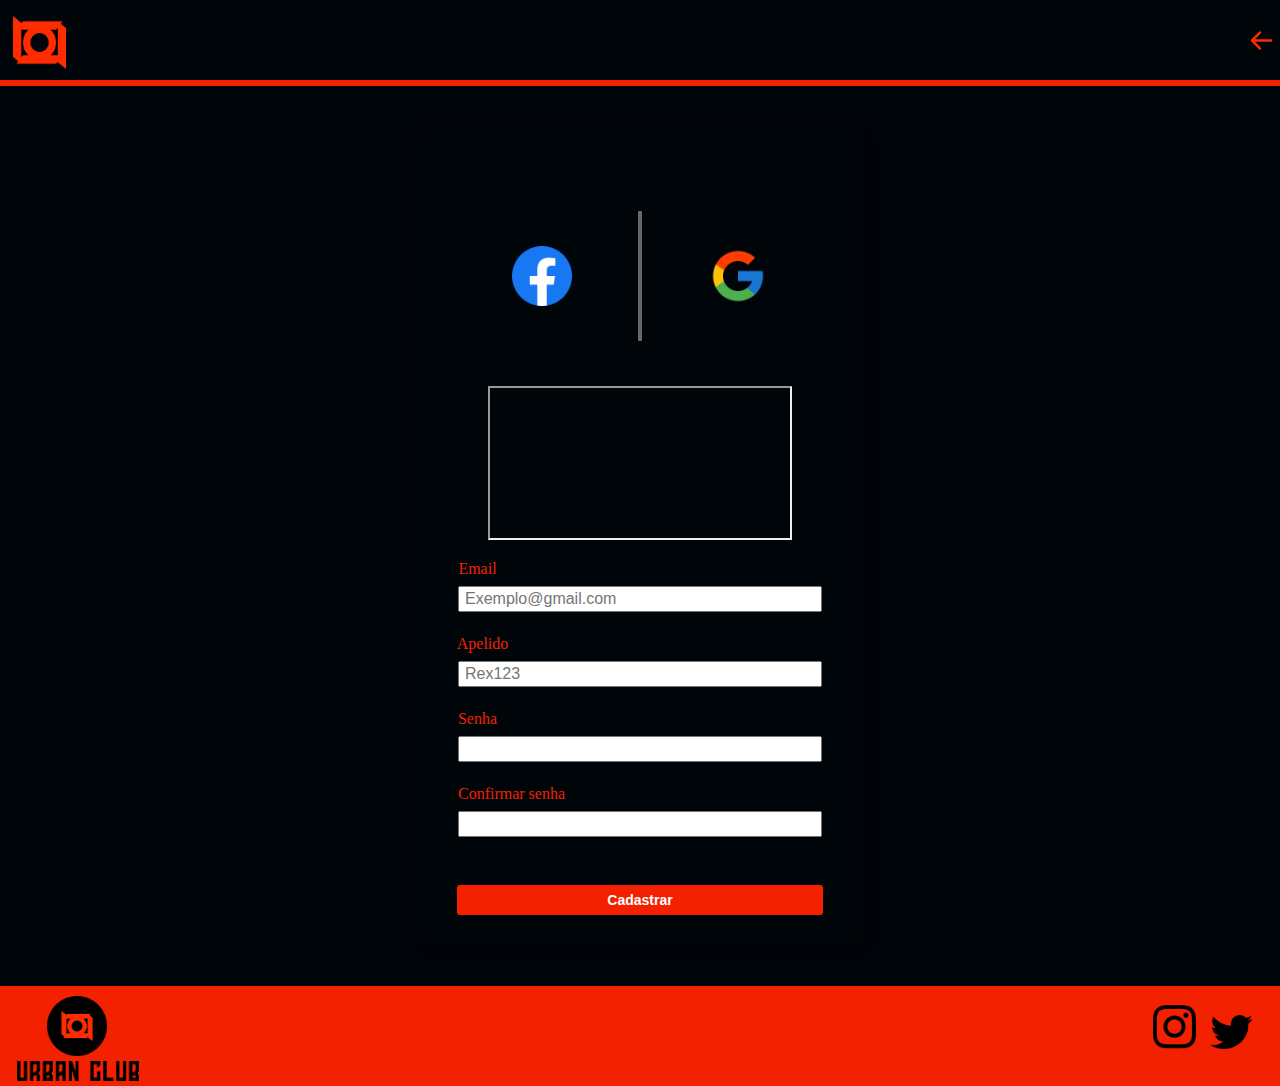
==== cadastro.html @ 5b77568e "teste do banco de dados" ====
<!DOCTYPE html>
<html lang="pt-Br">
<head>
    <meta charset="UTF-8">
    <meta http-equiv="X-UA-Compatible" content="IE=edge">
    <meta name="viewport" content="width=device-width, initial-scale=1.0">
    <link rel="stylesheet" href="style-cadastro.css">

    <title>
        Urban Club 
    </title>
</head>
<body>

    <header>
        <div class="btn-login">

            <button class="logotipo">
                <a href="index.html">
                <img style=" width: 53px; height: 53px;" src="./img/image 10.png" alt="logo" class="logo">
                </a>

            <button class="seta">
               <a href="login.html">
                <img style="background-position: center; background-repeat: repeat; width: 25px ;" src="./img/seta.png">
               </a>
            </button>
        </div>
            <hr>
        </header>
        
        <main id="container">
            
            <form class="login_form" action="" method="post" name="cadastro">
               
            <div class="imagens">
                <img  src="./img/facebook.png" height="60px" >
                <img src="./img/Linha.png " height="130px">
                <img src="./img/google.png" height="60px">
            </div>

    <div id="inputs">
        <iframe src="banco.php"></iframe>
        <div class="input-box-Email">
            <label for="Email">Email</label>
                <div class="input-field" >
                   <input type="email" name="email" required placeholder="Exemplo@gmail.com">
                   <br><br>
                </div>
        </div>
        <div class="input-box-Apelido">
            <label for="Apelido">Apelido</label>
                <div class="input-field">
                   <input type="text" name="apelido" required placeholder="Rex123">
                   <br><br>
                   </div>
        </div>
        <div class="input-box-senha">
            <label for="Senha">Senha</label>
                <div class="input-field">
                   <input type="password" name="senha" id="senha" required>
                   <br><br>
                </div>
        </div>
        <div class="input-box-confirmar-senha">
            <label for="confirmar-senha">Confirmar senha</label>
                <div class="input-field">
                   <input type="password" name="confirmar-senha" id= "confirmar-senha" required>
                   <br><br>
                   </div>
        </div>
    </div>
            <button class="botao-cadastrar" type="submit" href="conta.html"> 
                Cadastrar
            </button>
    </form> 
 </main>


    
    <main id="content-primary">
    </main>
    <footer>
        <button class="pe">
            <a href="index.html">
        <img src="./img/logope.png" height="60px"class="pe1">
        <img src="./img/texto.png" height="20px" class="pe2"> 
            </a> 
      </button>
      <div class="redes">
      <a href="https://www.instagram.com/UrbanClubSantos/"><img src="./img/insta.png"></a> 
      <img src="./img/twitter.png">
    </div>
    </footer>
</body>
</html>
---- style-cadastro.css ----
*{
    font-family: 'Roboto Flex' sans-serif;
    margin: 0;
    padding: 0;
    text-decoration: none;
}

body{ 
    background-color: #00050a;
    font-family: 'Roboto Flex' sans-serif;
    height: 100vh;
    width:100% 
}
label{
    color: #ffff;
}

#container{
    height:100vh;
    width: 100%;
    display: flex;
    align-items: center;
    justify-content: center;
}

.login_form{
    background-color: #00050a;
    display: flex;
    flex-direction: column;
    padding: 30px 40px;
    border-radius: 8px;
    gap: 45px;
    box-shadow: 5px 5px 8px rgba(0,0,0, 0.336);
    height: fit-content;
    list-style: none;
    justify-content: space-around;
    text-align: center; 
}

.btn-login {
    display: flex;
    justify-content: space-between;
}

.btn-login button {
    width: 2.0%;
    margin-right: 1.0%;
    background-color: transparent;
    border: none;
    margin-inline: 1%;
}


.btn-login button:hover {
    cursor: pointer;
    transition: 200ms;
}
.btn-login .seta img{
 transform: rotate(180deg);
 height: 25px;
 margin-bottom: -5px;

}


.btn-login .logotipo {
    width: 2.9%;
    margin-left: 0.5%;
    margin-bottom: 0.1%;
    margin-top: 0.7%;
}
.imagens{
    display: flex;
    justify-content: space-between;
    align-items: center;
    height: 13%;
    margin-top: 14.5%;
    margin-inline: 15%;
}

.imagens img{
    vertical-align:middle
}

#inputs{
    display:flex;
    flex-direction: column;
    align-items: center;
    justify-content: center;
    gap: 20px;
}

.input-field{
    font-size: 14px;
    display: flex;
    justify-content: space-around;
    align-items: center;
}

.input-box-Email, .input-box-senha, .input-box-Apelido, .input-box-confirmar-senha{
    display:flex;
    flex-direction: column;
    align-items: center;
    justify-content: center;
    gap: 15px;
    cursor: text;
    border-bottom: #F42100;
}
.input-box-Email label, .input-box-senha label {
    font-size: 16px;
    margin-right: 325px;
    margin-bottom: -10px;
    color: #F42100;
}

.input-box-Apelido label {
    font-size: 16px;
    margin-right: 315px;
    margin-bottom: -10px;
    color: #F42100;
}

.input-box-confirmar-senha label{
    font-size: 16px;
    margin-right: 257px;
    margin-bottom: -10px;
    color: #F42100;
}

.input-check{
    font-size: 14px;
    margin-right: 253px;
    margin-bottom: 2px;
    margin-top: -10px;
    padding: 1px;
}

.input-field input{
    width: 350px;
    height: 22px;
    font-size: 16px;
    padding: 0px 5px;
}

p{
    font-family: 'Roboto Flex' sans-serif;
    text-decoration: none;
    font-size: 14px;
    color: #F42100;
}

button{
    border: none;
    background-color: #F42100;
    color: white;
    padding: 7px;
    font-size: 14px;
    border-radius: 3px;
    font-weight: bold;
    cursor: pointer;
}

.login h1{
    align-items: center;
    justify-content: space-around;

}
.pe{
    float: left;
}
.pe1{
    margin-top: 3px;
    position: absolute;
    margin-left: 40px;
}
.pe2{
  margin-bottom: -75px;
  margin-left: 10px;
}
.Seta-Volta{
   background-color: #00050a; 
   border-color: #00050a;
}
.vl {
  border-left: 6px solid #F42100;
  height: 13%;
  margin-top: 14.5%;
  position: absolute;
  text-align: center;
  left: 50%;
  margin-left: -3px;
  top: 0;
}
hr{
    top: 150px;
    width: 100%;
    height: 6px;
    background-color:#F42100;
    border: none;
}
.redes{
    margin-top: 1.5%;
   float: right;
   
  }
  .redes img{
    margin-right: 10px;
    width: 30%;
  }
footer{
    background-color: #F42100;
    color: #FFF;
    width: 100%;
    height: 100px;    
    text-align: center;
    line-height: 1px;
    bottom: 0;
    position:bottom;
  }
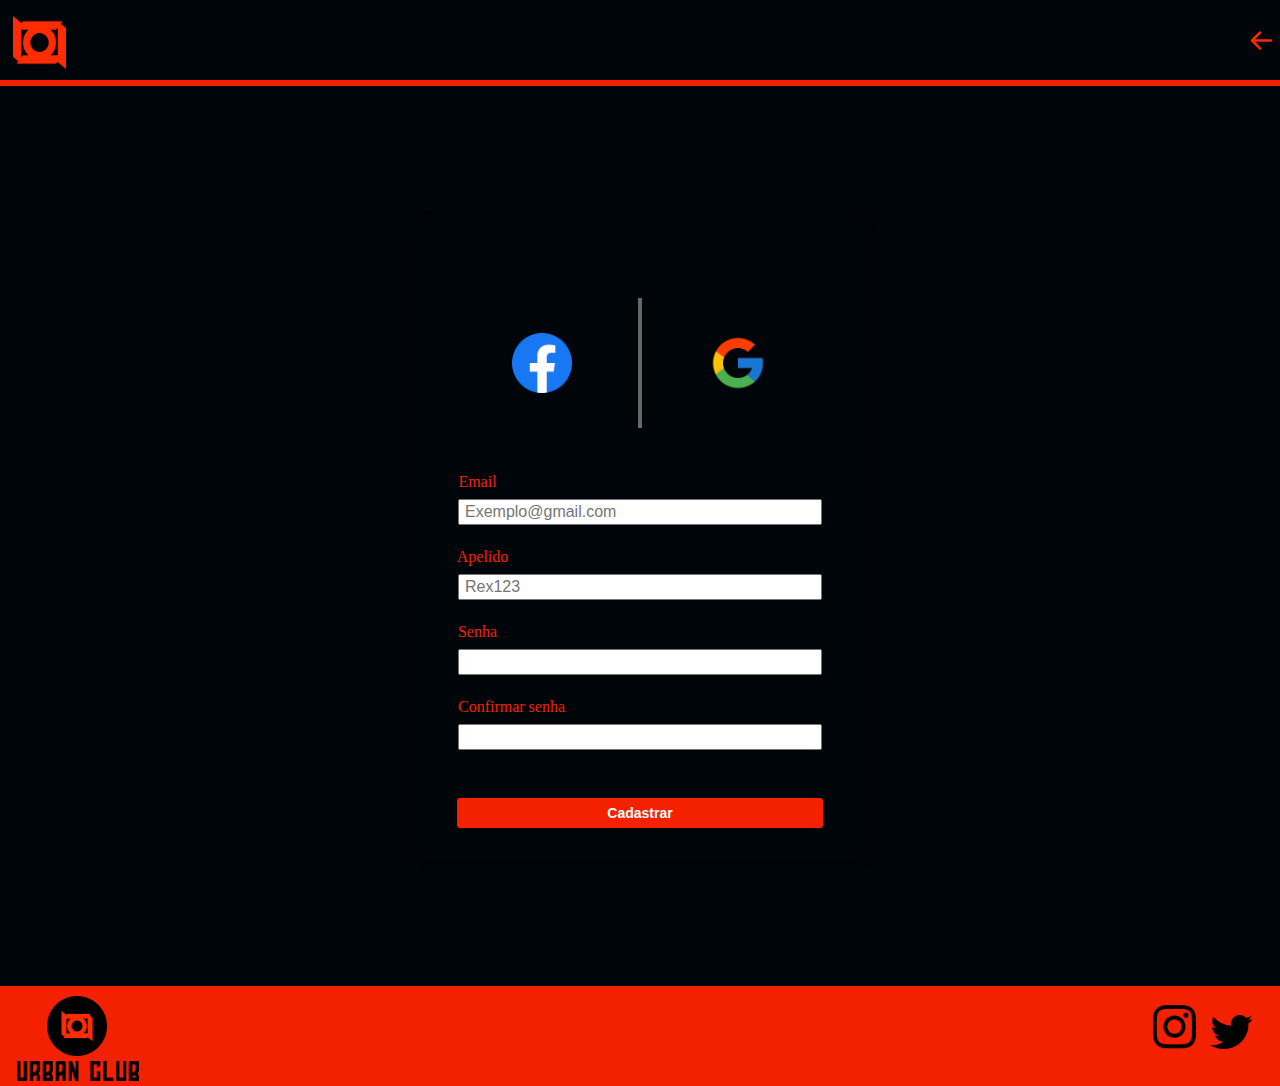
==== commit 3eccb51a: "não sei" ====
--- a/cadastro.html
+++ b/cadastro.html
@@ -40,7 +40,6 @@
             </div>
 
     <div id="inputs">
-        <iframe src="banco.php"></iframe>
         <div class="input-box-Email">
             <label for="Email">Email</label>
                 <div class="input-field" >
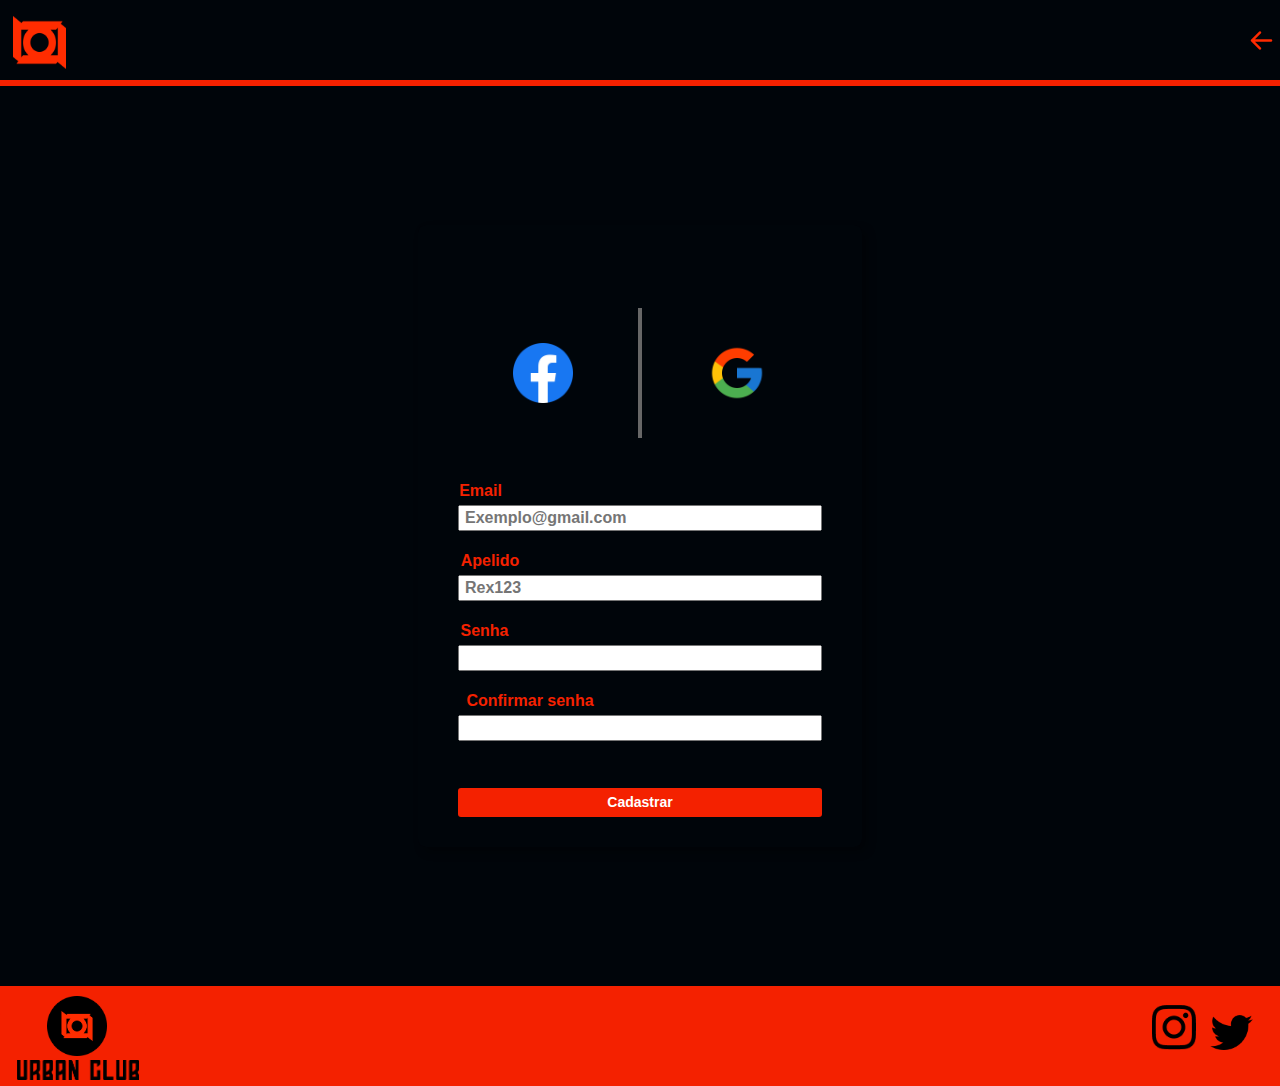
==== commit 2d887faa: "tentativar de conexao com o banco de dados" ====
--- a/cadastro.html
+++ b/cadastro.html
@@ -1,3 +1,4 @@
+
 <!DOCTYPE html>
 <html lang="pt-Br">
 <head>
@@ -31,7 +32,7 @@
         
         <main id="container">
             
-            <form class="login_form" action="" method="post" name="cadastro">
+            <form class="login_form" action="cadastro.php" method="post" name="cadastro">
                
             <div class="imagens">
                 <img  src="./img/facebook.png" height="60px" >
@@ -43,14 +44,14 @@
         <div class="input-box-Email">
             <label for="Email">Email</label>
                 <div class="input-field" >
-                   <input type="email" name="email" required placeholder="Exemplo@gmail.com">
+                   <input type="email" name="email" id= "email" required placeholder="Exemplo@gmail.com">
                    <br><br>
                 </div>
         </div>
         <div class="input-box-Apelido">
             <label for="Apelido">Apelido</label>
                 <div class="input-field">
-                   <input type="text" name="apelido" required placeholder="Rex123">
+                   <input type="text" name="apelido" id="apelido" required placeholder="Rex123">
                    <br><br>
                    </div>
         </div>
--- a/style-cadastro.css
+++ b/style-cadastro.css
@@ -1,13 +1,16 @@
 *{
-    font-family: 'Roboto Flex' sans-serif;
+    font-family: 'Roboto', sans-serif;
+    font-weight: 900;
+    line-height: 15px;
     margin: 0;
     padding: 0;
     text-decoration: none;
 }
 
 body{ 
+    font-family: 'Roboto', sans-serif;
+
     background-color: #00050a;
-    font-family: 'Roboto Flex' sans-serif;
     height: 100vh;
     width:100% 
 }
@@ -106,23 +109,28 @@
     cursor: text;
     border-bottom: #F42100;
 }
-.input-box-Email label, .input-box-senha label {
-    font-size: 16px;
-    margin-right: 325px;
-    margin-bottom: -10px;
-    color: #F42100;
-}
-
+.input-box-Email label{
+    font-size: 16px;
+    margin-right: 319px;
+    margin-bottom: -10px;
+    color: #F42100;
+}
+.input-box-senha label{
+    font-size: 16px;
+    margin-bottom: -10px;
+    color: #F42100;
+    margin-right: 311px;   
+}
 .input-box-Apelido label {
     font-size: 16px;
-    margin-right: 315px;
+    margin-right: 300px;
     margin-bottom: -10px;
     color: #F42100;
 }
 
 .input-box-confirmar-senha label{
     font-size: 16px;
-    margin-right: 257px;
+    margin-right: 220px;
     margin-bottom: -10px;
     color: #F42100;
 }
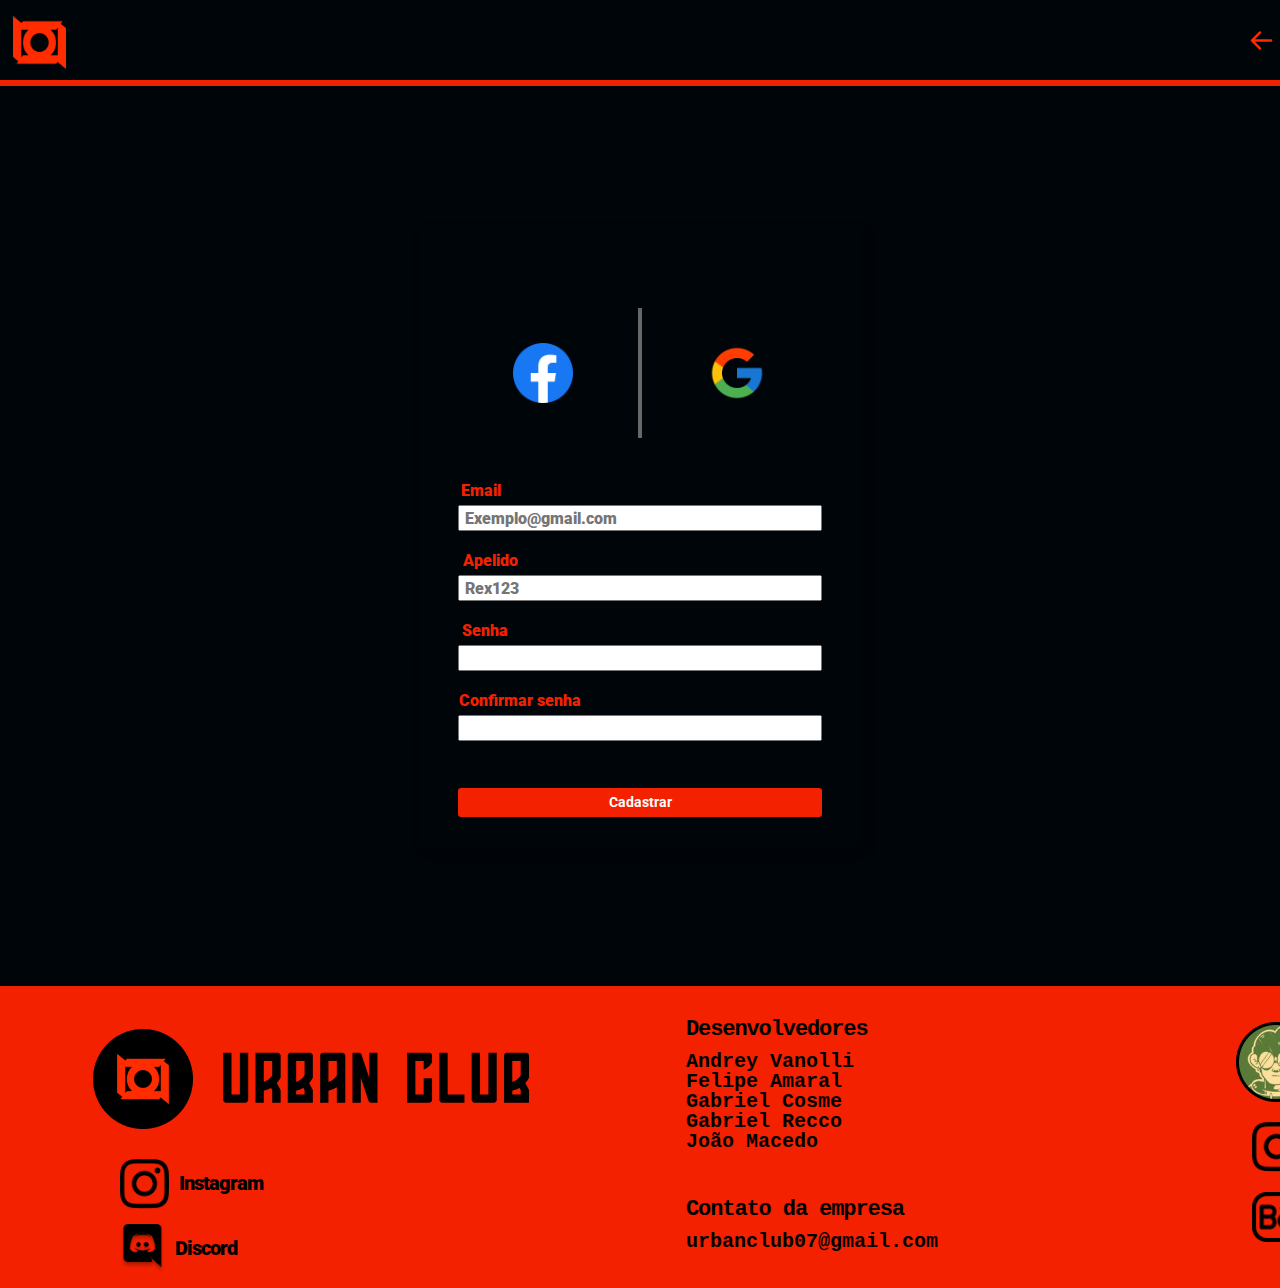
==== commit d0792d63: "Footer arrumado" ====
--- a/cadastro.html
+++ b/cadastro.html
@@ -1,3 +1,19 @@
+<?php
+ 
+include("config.php");
+
+if(isset($_POST['submit']))
+{
+
+$email= $_POST['email'];
+$apelido=$_POST['apelido'];
+$senha= password_hash($_POST['senha'], PASSWORD_DEFAULT);
+
+
+$result = mysqli_query($conexao, "INSERT INTO usuarios(email,apelido,senha) VALUES('$email','$apelido','$senha')");
+}
+
+?>
 
 <!DOCTYPE html>
 <html lang="pt-Br">
@@ -6,7 +22,11 @@
     <meta http-equiv="X-UA-Compatible" content="IE=edge">
     <meta name="viewport" content="width=device-width, initial-scale=1.0">
     <link rel="stylesheet" href="style-cadastro.css">
-
+    <link rel="preconnect" href="https://fonts.googleapis.com">
+    <link rel="preconnect" href="https://fonts.gstatic.com" crossorigin>
+    <link href="https://fonts.googleapis.com/css2?family=Roboto+Condensed:wght@700&display=swap" rel="stylesheet">
+    <link rel="stylesheet" href="https://fonts.googleapis.com/css?family=Roboto:300,400,500,700, 800&display=swap">
+    <link rel="stylesheet" href="./resposivdade.css">
     <title>
         Urban Club 
     </title>
@@ -22,7 +42,7 @@
                 </a>
 
             <button class="seta">
-               <a href="login.html">
+               <a href="login.php">
                 <img style="background-position: center; background-repeat: repeat; width: 25px ;" src="./img/seta.png">
                </a>
             </button>
@@ -70,7 +90,7 @@
                    </div>
         </div>
     </div>
-            <button class="botao-cadastrar" type="submit" href="conta.html"> 
+            <button class="botao-cadastrar" type="submit" name ="submit" href="conta.html"> 
                 Cadastrar
             </button>
     </form> 
@@ -81,16 +101,68 @@
     <main id="content-primary">
     </main>
     <footer>
-        <button class="pe">
-            <a href="index.html">
-        <img src="./img/logope.png" height="60px"class="pe1">
-        <img src="./img/texto.png" height="20px" class="pe2"> 
-            </a> 
-      </button>
-      <div class="redes">
-      <a href="https://www.instagram.com/UrbanClubSantos/"><img src="./img/insta.png"></a> 
-      <img src="./img/twitter.png">
+        <div class="base">
+        <div class="esqurda">
+          <button class="pi">
+            <div class="ub">
+              <a href="index.html">
+          <img src="./img/Urban.png" height="60px"class="pi1">
+          
+              </a> 
+            </div>
+    
+        </button>
+  
+    <div class="insta">
+      <img src="./img/insta.png" onclick="window.location.href='https://www.instagram.com/UrbanClubSantos/';" style="cursor: pointer;"> 
+        <p ><a href="https://www.instagram.com/UrbanClubSantos/" >Instagram</a></p> 
+     </div>
+  
+  
+    <div class="rede">
+      <img src="./img/DISCOED.png" onclick="window.location.href='https://twitter.com/UrbanClub_ofc?t=Fht9QqwDdwFeynMv1H5Nhw&s=08';"  style="cursor: pointer;">
+        <p ><a href="https://twitter.com/UrbanClub_ofc?t=Fht9QqwDdwFeynMv1H5Nhw&s=08" >Discord</a></p> 
     </div>
-    </footer>
+
+  </div>
+  <div class="direita">
+   
+   <h1>Desenvolvedores</h1>
+    <p>Andrey Vanolli</p>
+    <p>Felipe Amaral</p>
+    <p>Gabriel Cosme</p>
+    <p>Gabriel Recco</p>
+    <p class="jm">João Macedo</p>
+    <h1>Contato da empresa </h1>
+    <p>urbanclub07@gmail.com</p>
+    
+  </div>
+
+  <div class="meio">
+    <div class="artista">
+        <div class="art">
+         <img src="./img/artista.png">
+         <p>Arte:</p>
+          <p >Patricio Diniz</p>
+        </div>
+      </div>
+    <div class="insta2">
+      
+      <img src="./img/insta.png" onclick="window.location.href='https://www.instagram.com/patricio.ilustra/';"  style="cursor: pointer;"> 
+        <p ><a href="https://www.instagram.com/patricio.ilustra/">patricio.ilustra</a></p> 
+    </div>
+    <div class="insta2">
+      <img  src="./img/Behance.png" onclick="window.location.href='https://www.behance.net/PatricioDiniz';" style="cursor: pointer;"> 
+        <p ><a href="https://www.behance.net/PatricioDiniz">Patricio Diniz  </a></p> 
+    </div>
+
+  </div>
+  <div class="canto2">
+    <h1>Legal</h1>
+    <p>Politica de privacidade</p>
+    <p>Termos de uso</p>  
+    <p class="rules">2023 direitos reservados</p></div>
+  </div>
+  </footer>
 </body>
 </html>--- a/style-cadastro.css
+++ b/style-cadastro.css
@@ -15,6 +15,8 @@
     width:100% 
 }
 label{
+
+
     color: #ffff;
 }
 
@@ -130,7 +132,7 @@
 
 .input-box-confirmar-senha label{
     font-size: 16px;
-    margin-right: 220px;
+    margin-right: 240px;
     margin-bottom: -10px;
     color: #F42100;
 }
@@ -206,23 +208,143 @@
     background-color:#F42100;
     border: none;
 }
-.redes{
-    margin-top: 1.5%;
-   float: right;
-   
-  }
-  .redes img{
-    margin-right: 10px;
-    width: 30%;
-  }
 footer{
     background-color: #F42100;
-    color: #FFF;
     width: 100%;
-    height: 100px;    
-    text-align: center;
-    line-height: 1px;
-    bottom: 0;
-    position:bottom;
   }
-        
+   footer a, footer span, footer p{
+    color:  #000000;
+  
+  
+   }
+   footer img{
+    height: 50px;
+   }
+   
+  .pi{
+    color: #F42100;
+    background: none;
+    border: none;
+     margin-left: 86px;
+     margin-top: 36px;
+  }
+  .pi img {
+  height: 100px;
+  }
+        .insta{
+          margin-left: 120px;
+          margin-top: 20px;
+          display: flex;
+          align-items: center;
+        }
+      
+  
+        .insta p{
+          
+          font-family: 'Roboto Mono',monospace;
+          font-size: 20px;
+          letter-spacing: -0.05em;
+          display: inline;
+          margin-left: 10px;
+        }
+  
+  
+        .insta2{
+          margin-left: 106px;
+          margin-top: 20px;
+          display: flex;
+          align-items: center;
+        }
+      
+  
+        .insta2 p{
+          
+          font-family: 'Roboto Mono',monospace;
+          font-size: 20px;
+          letter-spacing: -0.05em;
+          display: inline;
+          margin-left: 10px;
+        }
+        .rede{
+          margin-left: 120px;
+          margin-top: 15px;
+          display: flex;
+          align-items: center;
+        }
+   
+        .rede p{
+          font-family: 'Roboto Mono',monospace;
+          font-size: 20px;
+          letter-spacing: -0.05em;
+          display: inline;
+          margin-left: 10px;
+        }
+        .meio{
+  margin: 36px 172px;
+  
+  margin-right: 250px;
+        }
+        .artista .art {
+          display: flex;
+          align-items: center;
+        }
+        .artista .art img{
+          margin-left: 90px;
+        height: 80px;
+        
+        }
+        
+        
+        .artista p{
+          
+          Font-family: 'Roboto Mono',monospace;
+          font-size: 20px;
+          letter-spacing: -0.05em;
+          display: inline;
+          margin-left: 16px;
+        }
+        
+  
+  
+        .base{
+          display: inline-flex;
+          
+        }
+        .direita{
+          margin: 36px;
+        margin-left: 150px;
+        
+        }
+        .direita h1, .canto2 h1{
+          margin-bottom: 15px;
+          color:  #000000;
+  
+          font-family: 'Roboto Mono', monospace;
+          letter-spacing: -0.05em;
+          font-size: 22px;
+        }
+        .direita .jm{
+  margin-bottom: 50px;
+  
+        }
+        .direita p {
+          color:  #000000;
+  
+          font-family: 'Roboto Mono', monospace;
+      text-align: justify;
+          font-size: 20px;
+          line-height:20px;
+        }
+        .canto2 p{
+  
+          color:  #000000;
+          font-family: 'Roboto Mono', monospace;
+          font-size: 20px;
+          line-height:20px;
+        }
+        .canto2{
+        
+  font-size: 22px;
+      margin-top: 50px;
+        }
+        
--- a/resposivdade.css
+++ b/resposivdade.css
@@ -0,0 +1,556 @@
+@media (min-width: 1300px) and (max-width: 1400px) {
+  #carousel-wrapper button
+{
+  background: none;
+	color: inherit;
+	border: none;
+  
+	padding: 0;
+  margin-left: 30%;
+  margin-right: 30%;
+	font: inherit;
+	cursor: pointer;
+	outline: inherit;
+}
+
+#carousel
+{ 
+  height: fit-content;
+  display: flex;
+  position: relative;
+  width: 30%;
+  margin-left: 35%;
+  gap: 1rem;
+  padding: 1rem 0;
+  overflow-x: scroll;
+;
+}
+#carousel::-webkit-scrollbar
+{
+  background: transparent;
+  height: 0.5em;
+}
+#carousel::-webkit-scrollbar-thumb
+{
+  background: rgb(0, 0, 0);
+  border-radius: 1em;
+}
+
+.carousel-item{
+  background: #323232;
+  border-radius: 1em;
+  height: 20em;
+  flex-shrink: 0;
+}
+
+.carousel-item img{
+  width: 100%;
+  height: 100%;
+  border-radius: 3%;
+}
+
+#carousel-wrapper
+{
+  right: 0;
+  position: relative;
+}
+
+#carousel-move-right,
+#carousel-move-left
+{
+  position: absolute;
+  top: 0;
+  right: 0;
+  height: 100%;
+  width: 4em;
+  z-index: 3;
+  background: linear-gradient( 90deg, #11111100, #11111199 );
+}
+
+#carousel-move-left
+{
+  scale: -1;
+  left: 0;
+}
+   .btn-login button{
+   margin-right: 1.5em;   
+   }
+
+   .btn-login .logotipo{
+margin-left: 1.5em;
+   }
+
+   h1{
+    line-height: 1.172em;
+    margin-bottom: 0.313em;
+margin-top: 1.906em;
+   }
+
+   .p1{
+    margin-top: 2em;
+margin-bottom: 1.3em;
+   }
+
+   .fotos{
+   
+    gap: 1.25em;
+
+   }
+
+   .emissario{
+    visibility: hidden;
+   }
+
+   .basquete{
+    width: 31.25em;
+    margin-left: 34.375em;
+    margin-right: 6em;
+    margin-top: 3.125em;
+
+   }
+
+   .lio{
+    width: 31.25em;
+
+    margin-top: 3.125em;
+
+   }
+
+   .fp{
+
+width: 7.692em;
+margin-left: 30em;
+margin-top: 1.923em;
+margin-bottom:5.769em ;
+   }
+
+   .md{
+margin-top: 0.727em;
+margin-bottom: -0.909em ;
+margin-left: 0.636em;
+   }
+
+  .p3{
+    margin-left: 18.8em;
+
+    margin-top:3.571em;
+    margin-bottom: -5.476em;
+  }
+
+.p4{
+  margin-left: 20em;
+  height: 10em ;
+}
+
+.explore1{
+  width: 28.6em;
+  margin-left: -4.2em;
+  margin-right: -0.25em;
+}
+
+.explore2{
+  width: 28.6em;
+height: 21.5em;
+  margin-bottom:-0.25em ;
+}
+
+.pe{
+  margin-left: 1.375em;
+  margin-top: 2.25em;
+}
+.pe img{
+  height: 4.545em;
+}
+
+.insta{
+  margin-left: 1.87em;
+  margin-top: 1.25em;
+}
+
+.insta p{
+margin-left: 0.5em;
+
+}
+.insta img, .rede img{
+height: 2.273em;
+
+}
+.rede{
+  margin-left: 2em;
+  margin-top: 0.938em;
+}
+
+.rede p{
+  margin-left: 0.5em;
+}
+
+.artista{
+  margin: 1.25em 0.625em;
+}
+
+.artista img{
+  height: 3.636em;
+}
+.artista .job{
+  margin-left: 1em;
+}
+
+
+
+.direita p .canto p{
+font-family: 'Roboto Mono',sans-serif;
+width: 31.6em;
+font-size: 18px;
+
+}
+.canto2{
+  margin-left: -89%;
+  margin-top: 12%;
+}
+.canto{
+  margin-left: 2em;
+  margin-right: -20em;
+}
+.legal{
+  margin-right: 0%;
+}
+.ub{
+margin-left: 0.5em;
+}
+.dindin{
+  margin-left: -5em;
+}
+.artista .dindin{
+  margin-left: 0em;
+}
+.artista .dindin img{
+  width: 2em;
+  height: 2em;
+}
+/*Código do login*/
+.artista2 .dindin img, .artista2 .dindin{
+  width: 2em;
+  height: 2em;
+  margin-left: 0em;
+} 
+footer img{
+ height: 3em;
+}
+
+.pi{
+ color: #F42100;
+ background: none;
+ border: none;
+  margin-top: 1.25em;
+}
+.pi img {
+height: 6.25em;
+}
+     .insta{
+       margin-left: 7.5em;
+       margin-top: 1.25em;
+       display: flex;
+       align-items: center;
+     }
+   
+
+     .insta p{
+       
+       font-family: 'Roboto Mono',monospace;
+       font-size: 20px;
+       letter-spacing: -0.05em;
+       display: inline;
+       margin-left: 0.625em;
+     }
+
+
+     .insta2{
+      margin-left: 2em;
+       margin-top: 1.25em;
+       display: flex;
+       align-items: center;
+     }
+   
+
+     .insta2 p{
+       
+       font-family: 'Roboto Mono',monospace;
+       font-size: 20px;
+       letter-spacing: -0.05em;
+       display: inline;
+     }
+     .rede{
+       margin-left: 7.5em;
+       margin-top: 0.9375em;
+       display: flex;
+       align-items: center;
+     }
+
+     .rede p{
+       font-family: 'Roboto Mono',monospace;
+       font-size: 20px;
+       letter-spacing: -0.05em;
+       display: inline;
+       margin-left: 0.625em;
+     }
+     .meio .canto{
+margin: 4.25em;
+margin-right: -19em;
+     }
+     .artista .art {
+       display: flex;
+       align-items: center;
+       margin-left: -5em;
+     }
+     .artista .art img{
+       margin-left: 5.625em;
+     height: 3em;
+     
+     }
+
+     .artista p{
+       
+       Font-family: 'Roboto Mono',monospace;
+       font-size: 20px;
+       letter-spacing: -0.05em;
+       display: inline;
+       margin-left: 1em;
+     }
+     
+
+
+     .base{
+       display: inline-flex;
+       
+     }
+     .direita{
+       margin: 2.25em;
+     margin-left: 4.375em;
+     margin-right: 3em;
+     }
+     .direita h1, .canto h1{
+       margin-bottom: 0.9375em;
+       color:  #000000;
+
+       font-family: 'Roboto Mono', monospace;
+       letter-spacing: -0.05em;
+       font-size: 22px;
+     }
+     .direita .jm{
+margin-bottom: 3.125em;
+
+     }
+     .direita p {
+       color:  #000000;
+
+       font-family: 'Roboto Mono', monospace;
+   text-align: justify;
+       font-size: 20px;
+       line-height:1.25em;
+     }
+     .canto p{
+
+       color:  #000000;
+       font-family: 'Roboto Mono', monospace;
+       font-size: 20px;
+       line-height:1.25em;
+     }
+     .canto{
+     
+font-size: 22px;
+   margin-top: 3.125em;
+     }
+    
+
+/*Página de perfil */
+.barra-perfil{
+ 
+  display: flex;
+}
+
+#imageBackground{
+height:8.5em;
+max-width: 15.5em;
+margin-top: 3.0625em;
+margin-left: 14.3125em;
+background-color: #00417D;
+border-radius: 8.75em;
+}
+
+hr{ 
+
+  height: 5px;
+  width: 100%;
+  background-color: #F42100;
+  border: none;
+}
+
+.vl {
+  top: 9.375em;
+  width: 100%;
+  height: 0.25em;
+  background-color:#F42100;
+  border: none;
+}
+#changeColorButton{
+padding: 1.4375em 0.375em 1.4375em 0.375em;
+color: #FFFFFF;
+font-family: 'Roboto',sans-serif;
+letter-spacing: -0.05em;
+font-size: 1.4375em;
+font-weight: 800;
+line-height: 10%;
+border: none;
+margin-top: -20%;
+margin-left: -20%;
+width: 15.5em;
+border: 0.0625em solid #FF2A00;
+background-color: #00050a;
+}
+.hidden {
+display: none;
+
+}
+
+#pop-up {
+background-color: #000000;
+border: 0.125em solid #FF2A00;
+position: fixed;
+top: 25%;
+left: 39%;
+transform: translate(-50%, -50%);
+}
+
+.imagem-popup {
+width: 7.5em;
+height: 7.5em;
+margin: 0.625em;
+border-radius: 0.625em;
+border: #F42100;
+}
+
+.conta{
+    padding: 1.4375em 0.375em 1.4375em 0.375em;
+    margin-top: 1em;
+    margin-left: 5em;
+    color: #FFFFFF;
+    font-family: 'Roboto',sans-serif;
+    letter-spacing: -0.05em;
+    font-size: 1.4375em;
+    font-weight: 800;
+    line-height: 100%;
+    border: none;
+    width: 15.5em;
+    height: 3.5em;
+    border: 0.0625em solid #FF2A00;
+    background-color: #00050a;
+  }
+.botoes button:hover, #changeColorButton:hover {
+  cursor: pointer;
+  transition: 200ms;
+  background-color: #FF2A00;
+}
+
+.troca{
+font-weight: 700;
+font-size: 2.0625em;
+}
+
+.pessoa{
+  margin-left: 6.25em;
+  line-height: 1.8125em;
+  font-weight: 600;
+  font-size: 24px;
+}
+.imgmodog{
+  border-radius: 50%;
+  width: 12.5em;
+  margin-top: 5.625em;
+  margin-bottom: -13em;
+  height: 12.5em;
+  background-color: #00417D;
+}
+.customacc{
+margin-left: -31.625em;
+}
+.vl2{ 
+margin-left: -0.625em;
+width: 86em;
+height: 0.25em;
+background-color:#F42100;
+border: none;
+}
+.image-container-mod {
+  margin-left: 35em;
+  display: flex;
+  justify-content: center;
+  align-items: center;
+}
+.chag{
+margin-top: 100%;
+display: flex; 
+flex-direction: column;
+justify-content: center;
+  align-items: center;
+}
+#config{
+  position: absolute;
+  left: 50%;
+}
+#bola {
+  margin-top: 10em;
+  width: 3.125em;
+  height: 3.125em;
+  border-radius: 50%;
+  border: none;
+  outline: none;
+  cursor: pointer;
+}
+
+.trc{
+    display: flex;
+    margin-left: 13.5em;
+    margin-top: -9.875em;
+}
+.div-with-plus {
+  position: relative;
+  width: 25em;
+  height: 21.875em;
+  border: 0.0625em solid #F42100;
+}
+
+.div-with-plus::before,
+.div-with-plus::after {
+  position: absolute;
+  content: '';
+  background-color: rgb(255, 255, 255);
+}
+
+.div-with-plus::before {
+  width: 50%;
+  margin-left: 25%;
+  height: 0.625em;
+  border-radius: 100%;
+  top: 50%;
+  transform: translateY(-50%);
+}
+
+.div-with-plus::after {
+  width: 0.625em;
+  margin-top: 23%;
+  height: 50%;
+  border-radius: 100%;
+  left: 50%;
+  transform: translateX(-50%);
+}
+.div-with-plus{
+  background-color: #5c5b5b;
+  margin-top: 8.5%;
+  border-radius: 10%;
+  margin-left: 50%;
+}
+.first{
+  float: left;
+  margin: 78% 0% 0% 16%;
+}
+}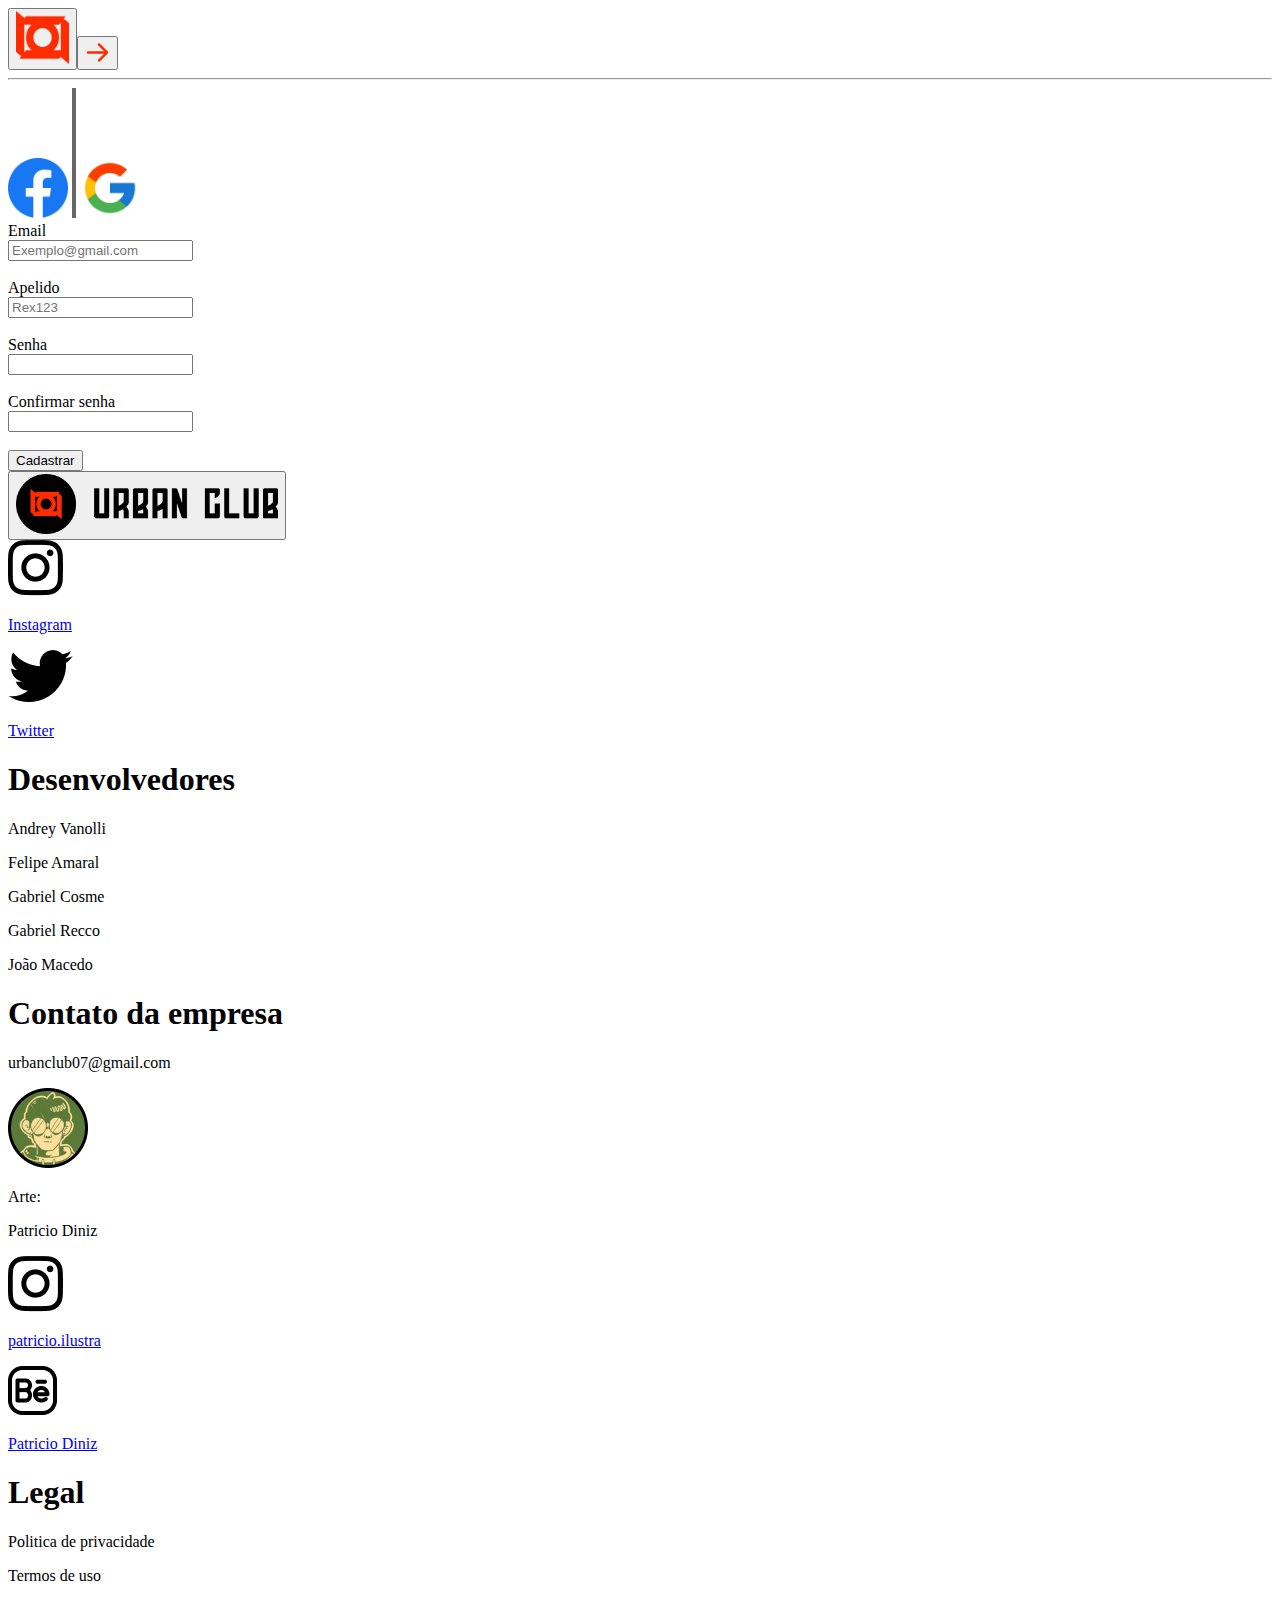
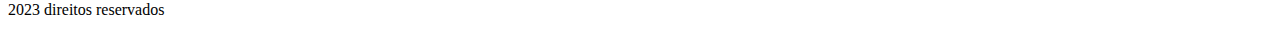
==== commit 87f5c93e: "termos de uso, tentativa" ====
--- a/cadastro.html
+++ b/cadastro.html
@@ -4,13 +4,16 @@
 
 if(isset($_POST['submit']))
 {
-
+  
 $email= $_POST['email'];
 $apelido=$_POST['apelido'];
-$senha= password_hash($_POST['senha'], PASSWORD_DEFAULT);
+$senha = password_hash($_POST['senha'], PASSWORD_DEFAULT);
 
 
-$result = mysqli_query($conexao, "INSERT INTO usuarios(email,apelido,senha) VALUES('$email','$apelido','$senha')");
+$result = mysqli_query($conexao, "INSERT INTO cadastro(email,apelido,senha) VALUES('$email','$apelido','$senha')");
+
+header("Location: login.php");
+
 }
 
 ?>
@@ -21,12 +24,13 @@
     <meta charset="UTF-8">
     <meta http-equiv="X-UA-Compatible" content="IE=edge">
     <meta name="viewport" content="width=device-width, initial-scale=1.0">
-    <link rel="stylesheet" href="style-cadastro.css">
+    <link rel="stylesheet" href="./css/style-cadastro">
+    <script src= "./js/scriptcadastro.js" defer></script>
     <link rel="preconnect" href="https://fonts.googleapis.com">
     <link rel="preconnect" href="https://fonts.gstatic.com" crossorigin>
     <link href="https://fonts.googleapis.com/css2?family=Roboto+Condensed:wght@700&display=swap" rel="stylesheet">
     <link rel="stylesheet" href="https://fonts.googleapis.com/css?family=Roboto:300,400,500,700, 800&display=swap">
-    <link rel="stylesheet" href="./resposivdade.css">
+    
     <title>
         Urban Club 
     </title>
@@ -78,14 +82,14 @@
         <div class="input-box-senha">
             <label for="Senha">Senha</label>
                 <div class="input-field">
-                   <input type="password" name="senha" id="senha" required>
+                   <input type="password" name="senha" id="senha" required onchange='confereSenha()';>
                    <br><br>
                 </div>
         </div>
         <div class="input-box-confirmar-senha">
             <label for="confirmar-senha">Confirmar senha</label>
                 <div class="input-field">
-                   <input type="password" name="confirmar-senha" id= "confirmar-senha" required>
+                   <input type="password" name="confirmar" id= "confirmar" required onchange='confereSenha()';>
                    <br><br>
                    </div>
         </div>
@@ -95,8 +99,6 @@
             </button>
     </form> 
  </main>
-
-
     
     <main id="content-primary">
     </main>
@@ -120,8 +122,8 @@
   
   
     <div class="rede">
-      <img src="./img/DISCOED.png" onclick="window.location.href='https://twitter.com/UrbanClub_ofc?t=Fht9QqwDdwFeynMv1H5Nhw&s=08';"  style="cursor: pointer;">
-        <p ><a href="https://twitter.com/UrbanClub_ofc?t=Fht9QqwDdwFeynMv1H5Nhw&s=08" >Discord</a></p> 
+      <img src="./img/twitter.png" onclick="window.location.href='https://twitter.com/UrbanClub_ofc?t=Fht9QqwDdwFeynMv1H5Nhw&s=08';"  style="cursor: pointer;">
+        <p ><a href="https://twitter.com/UrbanClub_ofc?t=Fht9QqwDdwFeynMv1H5Nhw&s=08" >Twitter</a></p> 
     </div>
 
   </div>
@@ -157,7 +159,7 @@
     </div>
 
   </div>
-  <div class="canto2">
+  <div class="canto">
     <h1>Legal</h1>
     <p>Politica de privacidade</p>
     <p>Termos de uso</p>  
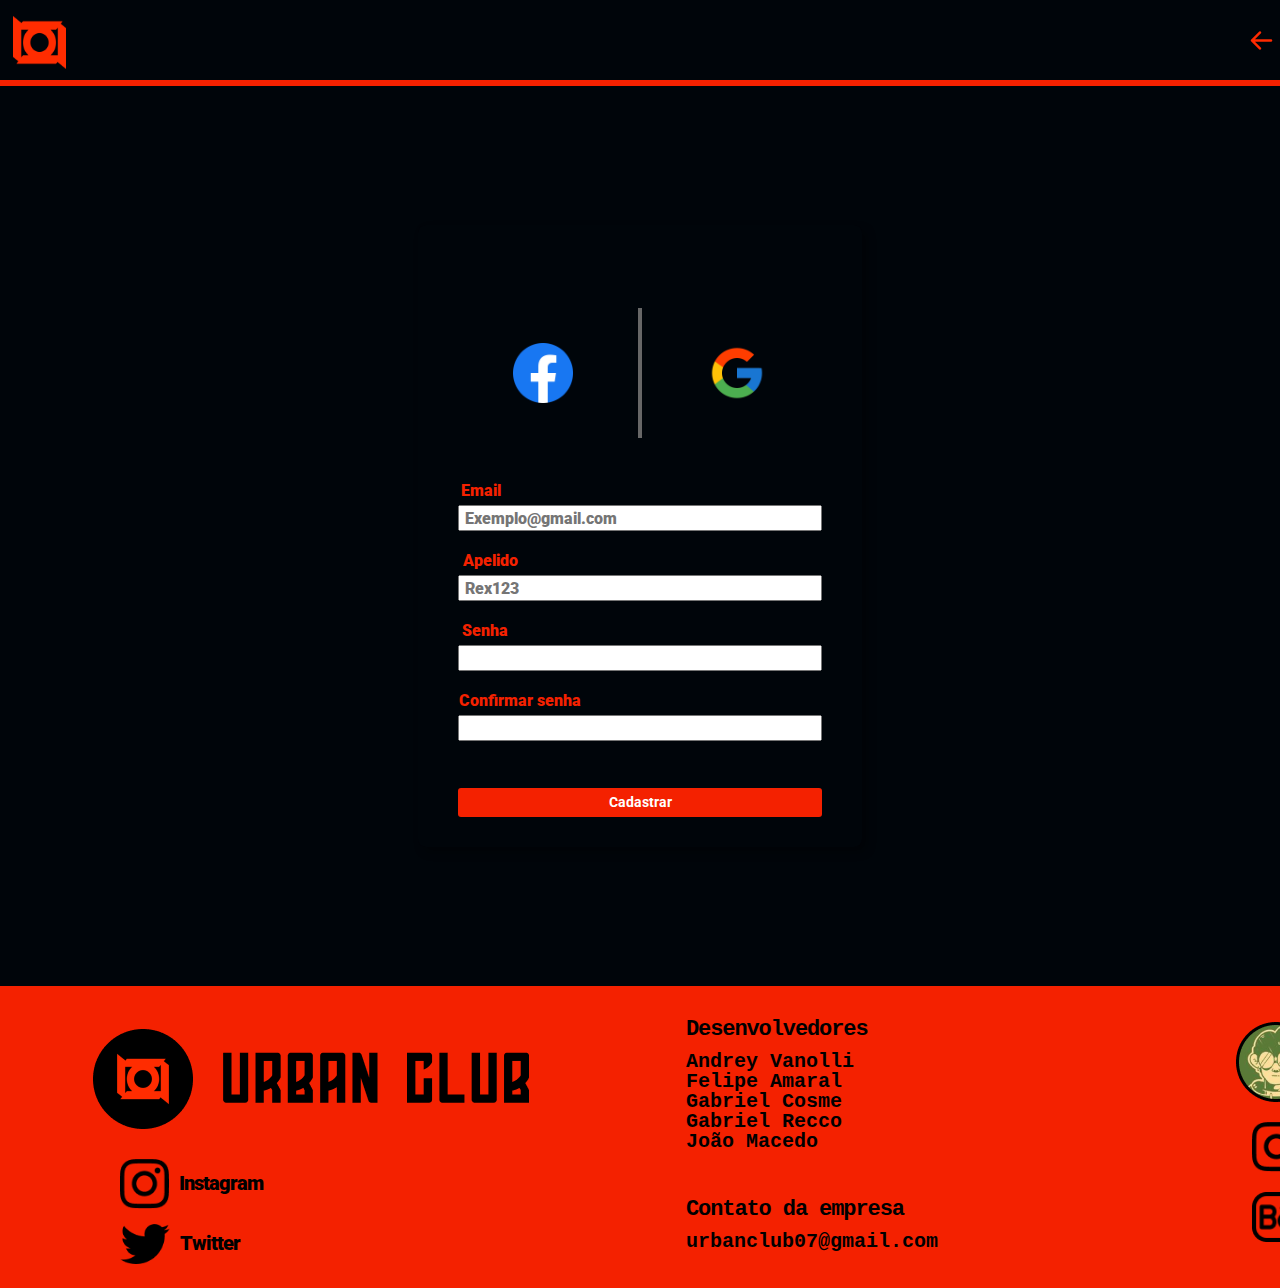
==== commit 461a048b: "feito casca da conta" ====
--- a/cadastro.html
+++ b/cadastro.html
@@ -24,7 +24,7 @@
     <meta charset="UTF-8">
     <meta http-equiv="X-UA-Compatible" content="IE=edge">
     <meta name="viewport" content="width=device-width, initial-scale=1.0">
-    <link rel="stylesheet" href="./css/style-cadastro">
+    <link rel="stylesheet" href="./css/style-cadastro.css">
     <script src= "./js/scriptcadastro.js" defer></script>
     <link rel="preconnect" href="https://fonts.googleapis.com">
     <link rel="preconnect" href="https://fonts.gstatic.com" crossorigin>
--- a/css/style-cadastro.css
+++ b/css/style-cadastro.css
@@ -0,0 +1,387 @@
+*{
+    font-family: 'Roboto', sans-serif;
+    font-weight: 900;
+    line-height: 15px;
+    margin: 0;
+    padding: 0;
+    text-decoration: none;
+}
+
+body{ 
+    font-family: 'Roboto', sans-serif;
+
+    background-color: #00050a;
+    height: 100vh;
+    width:100% 
+}
+label{
+
+
+    color: #ffff;
+}
+
+#container{
+    height:100vh;
+    width: 100%;
+    display: flex;
+    align-items: center;
+    justify-content: center;
+}
+
+.login_form{
+    background-color: #00050a;
+    display: flex;
+    flex-direction: column;
+    padding: 30px 40px;
+    border-radius: 8px;
+    gap: 45px;
+    box-shadow: 5px 5px 8px rgba(0,0,0, 0.336);
+    height: fit-content;
+    list-style: none;
+    justify-content: space-around;
+    text-align: center; 
+}
+
+.btn-login {
+    display: flex;
+    justify-content: space-between;
+}
+
+.btn-login button {
+    width: 2.0%;
+    margin-right: 1.0%;
+    background-color: transparent;
+    border: none;
+    margin-inline: 1%;
+}
+
+.btn-login button:hover {
+    cursor: pointer;
+    transition: 200ms;
+}
+.btn-login .seta img{
+ transform: rotate(180deg);
+ height: 25px;
+ margin-bottom: -5px;
+
+}
+
+
+.btn-login .logotipo {
+    width: 2.9%;
+    margin-left: 0.5%;
+    margin-bottom: 0.1%;
+    margin-top: 0.7%;
+}
+.imagens{
+    display: flex;
+    justify-content: space-between;
+    align-items: center;
+    height: 13%;
+    margin-top: 14.5%;
+    margin-inline: 15%;
+}
+
+.imagens img{
+    vertical-align:middle
+}
+
+#inputs{
+    display:flex;
+    flex-direction: column;
+    align-items: center;
+    justify-content: center;
+    gap: 20px;
+}
+
+.input-field{
+    font-size: 14px;
+    display: flex;
+    justify-content: space-around;
+    align-items: center;
+}
+
+.input-box-Email, .input-box-senha, .input-box-Apelido, .input-box-confirmar-senha{
+    display:flex;
+    flex-direction: column;
+    align-items: center;
+    justify-content: center;
+    gap: 15px;
+    cursor: text;
+    border-bottom: #F42100;
+}
+.input-box-Email label{
+    font-size: 16px;
+    margin-right: 319px;
+    margin-bottom: -10px;
+    color: #F42100;
+}
+.input-box-senha label{
+    font-size: 16px;
+    margin-bottom: -10px;
+    color: #F42100;
+    margin-right: 311px;   
+}
+.input-box-Apelido label {
+    font-size: 16px;
+    margin-right: 300px;
+    margin-bottom: -10px;
+    color: #F42100;
+}
+
+.input-box-confirmar-senha label{
+    font-size: 16px;
+    margin-right: 240px;
+    margin-bottom: -10px;
+    color: #F42100;
+}
+
+.input-check{
+    font-size: 14px;
+    margin-right: 253px;
+    margin-bottom: 2px;
+    margin-top: -10px;
+    padding: 1px;
+}
+
+.input-field input{
+    width: 350px;
+    height: 22px;
+    font-size: 16px;
+    padding: 0px 5px;
+}
+
+p{
+    font-family: 'Roboto Flex' sans-serif;
+    text-decoration: none;
+    font-size: 14px;
+    color: #F42100;
+}
+
+button{
+    border: none;
+    background-color: #F42100;
+    color: white;
+    padding: 7px;
+    font-size: 14px;
+    border-radius: 3px;
+    font-weight: bold;
+    cursor: pointer;
+}
+
+.login h1{
+    align-items: center;
+    justify-content: space-around;
+
+}
+.pe{
+    float: left;
+}
+.pe1{
+    margin-top: 3px;
+    position: absolute;
+    margin-left: 40px;
+}
+.pe2{
+  margin-bottom: -75px;
+  margin-left: 10px;
+}
+.Seta-Volta{
+   background-color: #00050a; 
+   border-color: #00050a;
+}
+.vl {
+  border-left: 6px solid #F42100;
+  height: 13%;
+  margin-top: 14.5%;
+  position: absolute;
+  text-align: center;
+  left: 50%;
+  margin-left: -3px;
+  top: 0;
+}
+hr{
+    top: 150px;
+    width: 100%;
+    height: 6px;
+    background-color:#F42100;
+    border: none;
+}
+footer{
+    background-color: #F42100;
+    width: 100%;
+  }
+   footer a, footer span, footer p{
+    color:  #000000;
+  
+  
+   }
+   footer img{
+    height: 50px;
+   }
+   
+  .pi{
+    color: #F42100;
+    background: none;
+    border: none;
+     margin-left: 86px;
+     margin-top: 36px;
+  }
+  .pi img {
+  height: 100px;
+  }
+        .insta{
+          margin-left: 120px;
+          margin-top: 20px;
+          display: flex;
+          align-items: center;
+        }
+      
+  
+        .insta p{
+          
+          font-family: 'Roboto Mono',monospace;
+          font-size: 20px;
+          letter-spacing: -0.05em;
+          display: inline;
+          margin-left: 10px;
+        }
+  
+  
+        .insta2{
+          margin-left: 106px;
+          margin-top: 20px;
+          display: flex;
+          align-items: center;
+        }
+      
+  
+        .insta2 p{
+          
+          font-family: 'Roboto Mono',monospace;
+          font-size: 20px;
+          letter-spacing: -0.05em;
+          display: inline;
+          margin-left: 10px;
+        }
+        .rede{
+          margin-left: 120px;
+          margin-top: 15px;
+          display: flex;
+          align-items: center;
+        }
+   
+        .rede p{
+          font-family: 'Roboto Mono',monospace;
+          font-size: 20px;
+          letter-spacing: -0.05em;
+          display: inline;
+          margin-left: 10px;
+        }
+
+        .rede img {
+          height: 40px;
+        }
+        .meio{
+  margin: 36px 172px;
+  
+  margin-right: 250px;
+        }
+        .artista .art {
+          display: flex;
+          align-items: center;
+        }
+        .artista .art img{
+          margin-left: 90px;
+        height: 80px;
+        }
+        .artista p{
+          Font-family: 'Roboto Mono',monospace;
+          font-size: 20px;
+          letter-spacing: -0.05em;
+          display: inline;
+          margin-left: 16px;
+        }
+        .base{
+          display: inline-flex; 
+        }
+        .direita{
+          margin: 36px;
+          margin-left: 150px;
+        }
+        .direita h1{
+          margin-bottom: 15px;
+          color:  #000000;
+  
+          font-family: 'Roboto Mono', monospace;
+          letter-spacing: -0.05em;
+          font-size: 22px;
+        }
+        .direita .jm{
+          margin-bottom: 50px;
+  
+        }
+        .direita p {
+          color:  #000000;
+          font-family: 'Roboto Mono', monospace;
+          text-align: justify;
+          font-size: 20px;
+          line-height:20px;
+        }
+        .canto h1{
+          margin-bottom: 15px;
+          color:  #000000;
+          font-family: 'Roboto Mono', monospace;
+          letter-spacing: -0.05em;
+          font-size: 22px;
+        }
+        
+        .canto p{
+
+          color:  #000000;
+          font-family: 'Roboto Mono', monospace;
+          font-size: 20px;
+          line-height:20px;
+        }
+        .canto{
+          font-size: 22px;
+          margin-top: 50px;
+        }
+        
+
+         /* RESPONSIVIDADE /*/
+
+
+      @media (min-width: 1300px) and (max-width: 1400px) {
+        .login_form{
+        margin-bottom: 30px;
+        }
+        
+        
+        
+        /* FOOTER /*/
+        .pi{
+          margin-left: 2.5em;
+          margin-right: 50px;
+        }
+  
+        .insta{
+          margin-left:4.3em;
+        }
+  
+        .rede{
+          margin-left: 4.3em;
+        }
+  
+  
+        .meio{
+          visibility: hidden;
+        }
+  
+        .direita{
+  
+        margin-right: -31.25em;
+        }
+        }
+  
+  
